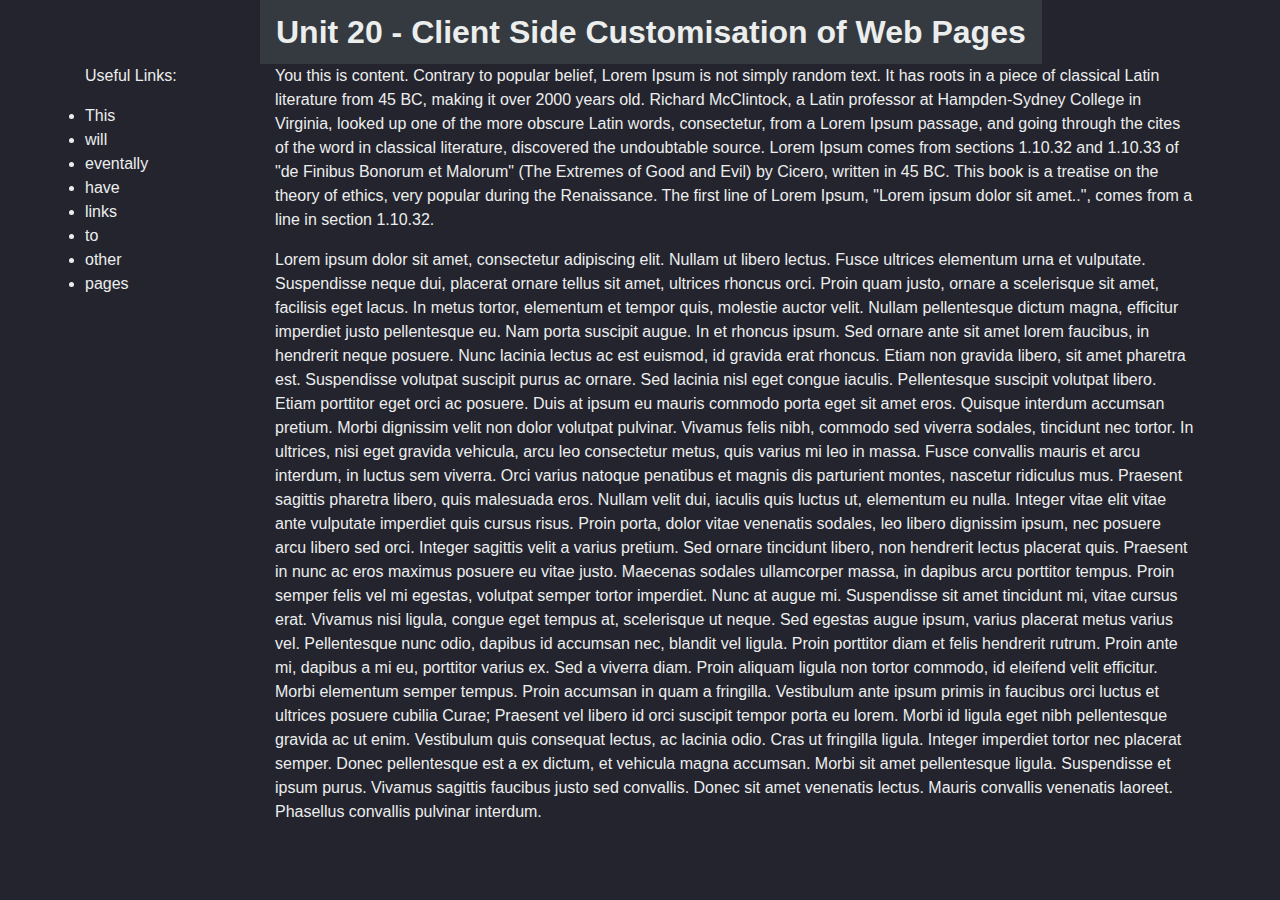
==== AssignmentSite/index.html @ 01c972a8 "Added assignment html file and css file" ====
<!DOCTYPE html>
<html lang="en">
    <head>
        <meta charset="UTF-8">
        <title>Unit 20</title>

        <link rel="stylesheet" href="https://stackpath.bootstrapcdn.com/bootstrap/4.4.1/css/bootstrap.min.css" integrity="sha384-Vkoo8x4CGsO3+Hhxv8T/Q5PaXtkKtu6ug5TOeNV6gBiFeWPGFN9MuhOf23Q9Ifjh" crossorigin="anonymous">
        <script src="https://stackpath.bootstrapcdn.com/bootstrap/4.4.1/js/bootstrap.min.js" integrity="sha384-wfSDF2E50Y2D1uUdj0O3uMBJnjuUD4Ih7YwaYd1iqfktj0Uod8GCExl3Og8ifwB6" crossorigin="anonymous"></script>

        <link rel="stylesheet" href="../css/AssignmentSite.css" />
    </head>
    
    <body>
        <div class="container">
            <div class="row">
                <div class="col-sm-12 col-md-2"><p></p></div>
                <nav class="navbar navbar-dark bg-dark">
                    <header>Unit 20 - Client Side Customisation of Web Pages</header class="navbar">
                </nav>
            </div>            
            <div class="row">
                <nav class="col-sm-12 col-md-2">
                    <p>Useful Links:</p>
                    <li>This</li>
                    <li>will</li>
                    <li>eventally</li>
                    <li>have</li>
                    <li>links</li>
                    <li>to</li>
                    <li>other</li>
                    <li>pages</li>
                </nav>
                <div class="col-sm-12 col-md-10">
                    <P>You this is content. Contrary to popular belief, Lorem Ipsum is not simply random text. It has roots in a piece of classical Latin literature from 45 BC, making it over 2000 years old. Richard McClintock, a Latin professor at Hampden-Sydney College in Virginia, looked up one of the more obscure Latin words, consectetur, from a Lorem Ipsum passage, and going through the cites of the word in classical literature, discovered the undoubtable source. Lorem Ipsum comes from sections 1.10.32 and 1.10.33 of "de Finibus Bonorum et Malorum" (The Extremes of Good and Evil) by Cicero, written in 45 BC. This book is a treatise on the theory of ethics, very popular during the Renaissance. The first line of Lorem Ipsum, "Lorem ipsum dolor sit amet..", comes from a line in section 1.10.32.</P>
                    <p>Lorem ipsum dolor sit amet, consectetur adipiscing elit. Nullam ut libero lectus. Fusce ultrices elementum urna et vulputate. Suspendisse neque dui, placerat ornare tellus sit amet, ultrices rhoncus orci. Proin quam justo, ornare a scelerisque sit amet, facilisis eget lacus. In metus tortor, elementum et tempor quis, molestie auctor velit. Nullam pellentesque dictum magna, efficitur imperdiet justo pellentesque eu. Nam porta suscipit augue. In et rhoncus ipsum. Sed ornare ante sit amet lorem faucibus, in hendrerit neque posuere. Nunc lacinia lectus ac est euismod, id gravida erat rhoncus. Etiam non gravida libero, sit amet pharetra est.

                        Suspendisse volutpat suscipit purus ac ornare. Sed lacinia nisl eget congue iaculis. Pellentesque suscipit volutpat libero. Etiam porttitor eget orci ac posuere. Duis at ipsum eu mauris commodo porta eget sit amet eros. Quisque interdum accumsan pretium. Morbi dignissim velit non dolor volutpat pulvinar. Vivamus felis nibh, commodo sed viverra sodales, tincidunt nec tortor. In ultrices, nisi eget gravida vehicula, arcu leo consectetur metus, quis varius mi leo in massa. Fusce convallis mauris et arcu interdum, in luctus sem viverra.
                        
                        Orci varius natoque penatibus et magnis dis parturient montes, nascetur ridiculus mus. Praesent sagittis pharetra libero, quis malesuada eros. Nullam velit dui, iaculis quis luctus ut, elementum eu nulla. Integer vitae elit vitae ante vulputate imperdiet quis cursus risus. Proin porta, dolor vitae venenatis sodales, leo libero dignissim ipsum, nec posuere arcu libero sed orci. Integer sagittis velit a varius pretium. Sed ornare tincidunt libero, non hendrerit lectus placerat quis. Praesent in nunc ac eros maximus posuere eu vitae justo. Maecenas sodales ullamcorper massa, in dapibus arcu porttitor tempus. Proin semper felis vel mi egestas, volutpat semper tortor imperdiet. Nunc at augue mi.
                        
                        Suspendisse sit amet tincidunt mi, vitae cursus erat. Vivamus nisi ligula, congue eget tempus at, scelerisque ut neque. Sed egestas augue ipsum, varius placerat metus varius vel. Pellentesque nunc odio, dapibus id accumsan nec, blandit vel ligula. Proin porttitor diam et felis hendrerit rutrum. Proin ante mi, dapibus a mi eu, porttitor varius ex. Sed a viverra diam. Proin aliquam ligula non tortor commodo, id eleifend velit efficitur. Morbi elementum semper tempus. Proin accumsan in quam a fringilla. Vestibulum ante ipsum primis in faucibus orci luctus et ultrices posuere cubilia Curae;
                        
                        Praesent vel libero id orci suscipit tempor porta eu lorem. Morbi id ligula eget nibh pellentesque gravida ac ut enim. Vestibulum quis consequat lectus, ac lacinia odio. Cras ut fringilla ligula. Integer imperdiet tortor nec placerat semper. Donec pellentesque est a ex dictum, et vehicula magna accumsan. Morbi sit amet pellentesque ligula. Suspendisse et ipsum purus. Vivamus sagittis faucibus justo sed convallis. Donec sit amet venenatis lectus. Mauris convallis venenatis laoreet. Phasellus convallis pulvinar interdum.</p>
                </div>
            </div>
        </div>
    </body>

    <script src="https://code.jquery.com/jquery-3.4.1.slim.min.js" integrity="sha384-J6qa4849blE2+poT4WnyKhv5vZF5SrPo0iEjwBvKU7imGFAV0wwj1yYfoRSJoZ+n" crossorigin="anonymous"></script>
<script src="https://cdn.jsdelivr.net/npm/popper.js@1.16.0/dist/umd/popper.min.js" integrity="sha384-Q6E9RHvbIyZFJoft+2mJbHaEWldlvI9IOYy5n3zV9zzTtmI3UksdQRVvoxMfooAo" crossorigin="anonymous"></script>
</html>
---- css/AssignmentSite.css ----
body {background-color: rgb(36, 36, 46);}
h1 {color: rgb(236, 238, 237);}
header {color: rgb(236,238,237); font-size: 200%; font-weight: bold;}
p {color: rgb(236, 238, 237);}
li {color: rgb(236, 238, 237);}
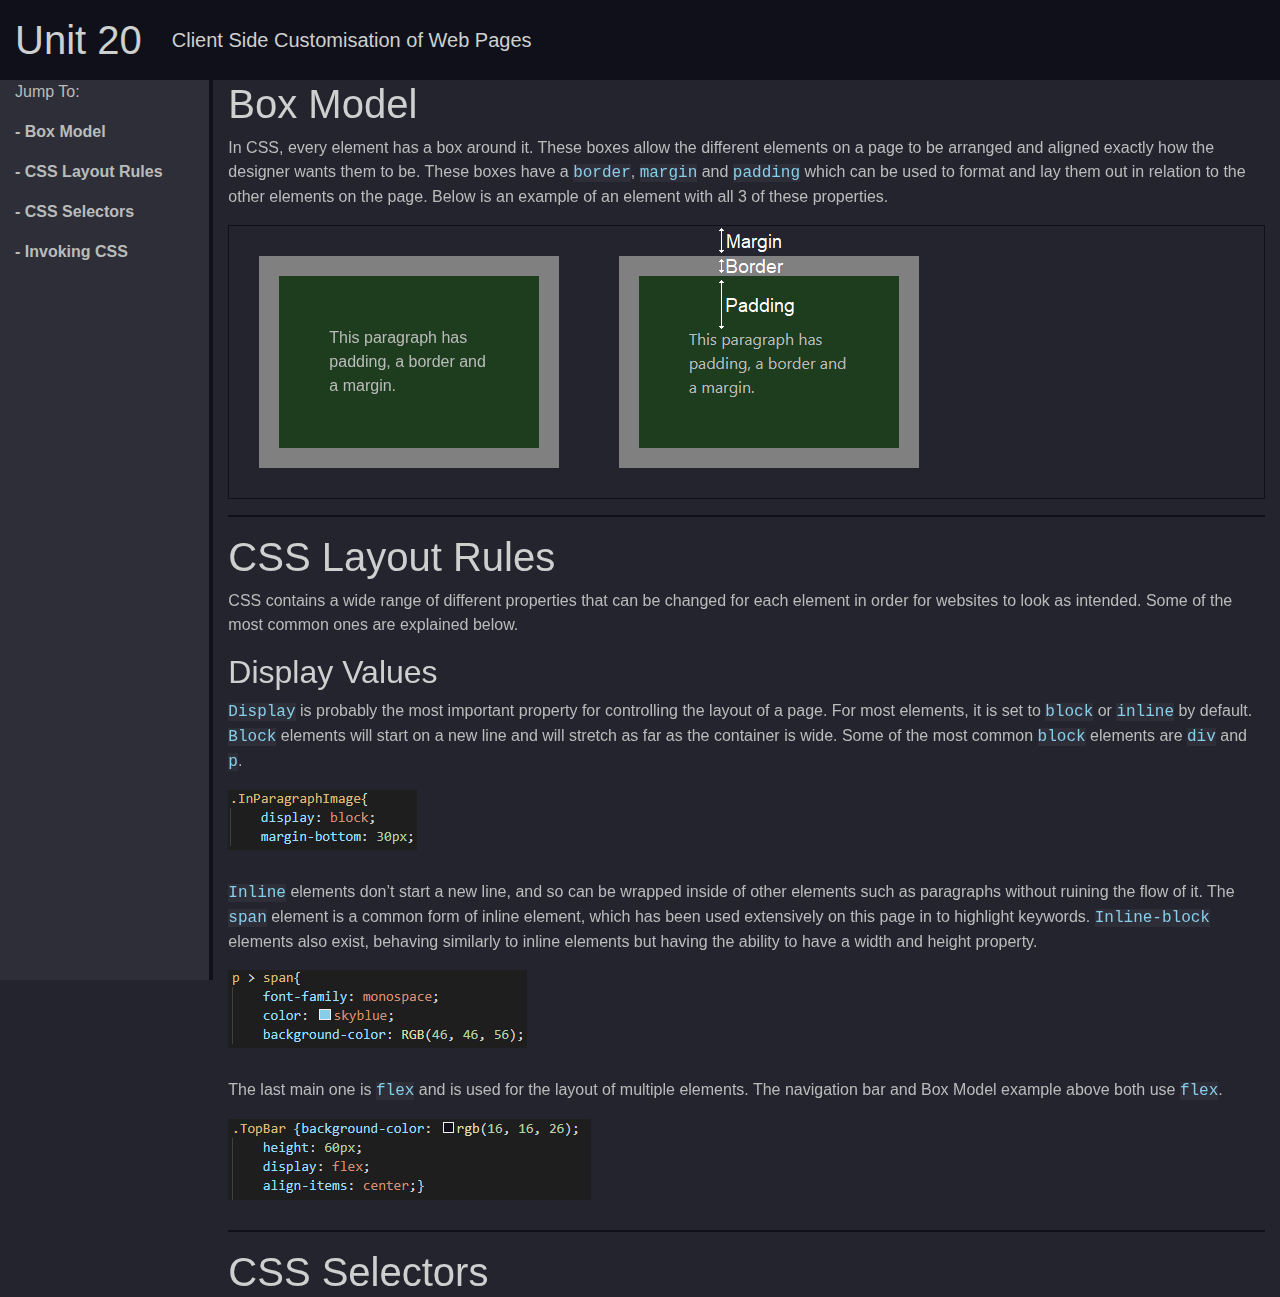
==== commit 9d8c17c9: "added img folder to assignment folder" ====
--- a/AssignmentSite/index.html
+++ b/AssignmentSite/index.html
@@ -2,46 +2,56 @@
 <html lang="en">
     <head>
         <meta charset="UTF-8">
-        <title>Unit 20</title>
+        <title>Unit 20 - Client Side Customisation of Web Pages</title>
 
         <link rel="stylesheet" href="https://stackpath.bootstrapcdn.com/bootstrap/4.4.1/css/bootstrap.min.css" integrity="sha384-Vkoo8x4CGsO3+Hhxv8T/Q5PaXtkKtu6ug5TOeNV6gBiFeWPGFN9MuhOf23Q9Ifjh" crossorigin="anonymous">
         <script src="https://stackpath.bootstrapcdn.com/bootstrap/4.4.1/js/bootstrap.min.js" integrity="sha384-wfSDF2E50Y2D1uUdj0O3uMBJnjuUD4Ih7YwaYd1iqfktj0Uod8GCExl3Og8ifwB6" crossorigin="anonymous"></script>
 
         <link rel="stylesheet" href="../css/AssignmentSite.css" />
+
     </head>
     
     <body>
-        <div class="container">
+        <div class="container-fluid">
             <div class="row">
-                <div class="col-sm-12 col-md-2"><p></p></div>
-                <nav class="navbar navbar-dark bg-dark">
-                    <header>Unit 20 - Client Side Customisation of Web Pages</header class="navbar">
+                <header class="col-12 TopBar">Unit 20<header>Client Side Customisation of Web Pages</header></header>     
+                <nav class="col-sm-12 col-md-2 SideBar">
+                    <p>Jump To:</p>
+                    <p>- Box Model</p>
+                    <p>- CSS Layout Rules</p>
+                    <p>- CSS Selectors</p>
+                    <p>- Invoking CSS</p>
                 </nav>
-            </div>            
+            </div>     
             <div class="row">
-                <nav class="col-sm-12 col-md-2">
-                    <p>Useful Links:</p>
-                    <li>This</li>
-                    <li>will</li>
-                    <li>eventally</li>
-                    <li>have</li>
-                    <li>links</li>
-                    <li>to</li>
-                    <li>other</li>
-                    <li>pages</li>
-                </nav>
-                <div class="col-sm-12 col-md-10">
-                    <P>You this is content. Contrary to popular belief, Lorem Ipsum is not simply random text. It has roots in a piece of classical Latin literature from 45 BC, making it over 2000 years old. Richard McClintock, a Latin professor at Hampden-Sydney College in Virginia, looked up one of the more obscure Latin words, consectetur, from a Lorem Ipsum passage, and going through the cites of the word in classical literature, discovered the undoubtable source. Lorem Ipsum comes from sections 1.10.32 and 1.10.33 of "de Finibus Bonorum et Malorum" (The Extremes of Good and Evil) by Cicero, written in 45 BC. This book is a treatise on the theory of ethics, very popular during the Renaissance. The first line of Lorem Ipsum, "Lorem ipsum dolor sit amet..", comes from a line in section 1.10.32.</P>
-                    <p>Lorem ipsum dolor sit amet, consectetur adipiscing elit. Nullam ut libero lectus. Fusce ultrices elementum urna et vulputate. Suspendisse neque dui, placerat ornare tellus sit amet, ultrices rhoncus orci. Proin quam justo, ornare a scelerisque sit amet, facilisis eget lacus. In metus tortor, elementum et tempor quis, molestie auctor velit. Nullam pellentesque dictum magna, efficitur imperdiet justo pellentesque eu. Nam porta suscipit augue. In et rhoncus ipsum. Sed ornare ante sit amet lorem faucibus, in hendrerit neque posuere. Nunc lacinia lectus ac est euismod, id gravida erat rhoncus. Etiam non gravida libero, sit amet pharetra est.
+                <div class="col-sm-12 col-md-2"></div> <!--Placeholder element so that the content doesn't overlap the links on the side.-->
+                <div class="col-sm-12 col-md-10"> <!--Page content goes in here, so that the links are always on the side.-->
+                    <div class="ContentOffset"></div> <!-- Blank div to move the content down so it isnt hidden under the header bar.-->
+                    
+                    <h1>Box Model</h1>
+                    <p>
+                        In CSS, every element has a box around it. These boxes allow the different elements on a page to be arranged and aligned exactly how the designer wants them to be. These boxes have a <span>border</span>, <span>margin</span> and <span>padding</span> which can be used to format and lay them out in relation to the other elements on the page. Below is an example of an element with all 3 of these properties.
+                    </p>
+                    <div class="ExampleContainer">
+                        <p class="PaddingBorderMarginExample">This paragraph has padding, a border and a margin.</p>
+                        <img src="img/BoxModel.PNG" width="365" height="272"/>
+                    </div>
 
-                        Suspendisse volutpat suscipit purus ac ornare. Sed lacinia nisl eget congue iaculis. Pellentesque suscipit volutpat libero. Etiam porttitor eget orci ac posuere. Duis at ipsum eu mauris commodo porta eget sit amet eros. Quisque interdum accumsan pretium. Morbi dignissim velit non dolor volutpat pulvinar. Vivamus felis nibh, commodo sed viverra sodales, tincidunt nec tortor. In ultrices, nisi eget gravida vehicula, arcu leo consectetur metus, quis varius mi leo in massa. Fusce convallis mauris et arcu interdum, in luctus sem viverra.
-                        
-                        Orci varius natoque penatibus et magnis dis parturient montes, nascetur ridiculus mus. Praesent sagittis pharetra libero, quis malesuada eros. Nullam velit dui, iaculis quis luctus ut, elementum eu nulla. Integer vitae elit vitae ante vulputate imperdiet quis cursus risus. Proin porta, dolor vitae venenatis sodales, leo libero dignissim ipsum, nec posuere arcu libero sed orci. Integer sagittis velit a varius pretium. Sed ornare tincidunt libero, non hendrerit lectus placerat quis. Praesent in nunc ac eros maximus posuere eu vitae justo. Maecenas sodales ullamcorper massa, in dapibus arcu porttitor tempus. Proin semper felis vel mi egestas, volutpat semper tortor imperdiet. Nunc at augue mi.
-                        
-                        Suspendisse sit amet tincidunt mi, vitae cursus erat. Vivamus nisi ligula, congue eget tempus at, scelerisque ut neque. Sed egestas augue ipsum, varius placerat metus varius vel. Pellentesque nunc odio, dapibus id accumsan nec, blandit vel ligula. Proin porttitor diam et felis hendrerit rutrum. Proin ante mi, dapibus a mi eu, porttitor varius ex. Sed a viverra diam. Proin aliquam ligula non tortor commodo, id eleifend velit efficitur. Morbi elementum semper tempus. Proin accumsan in quam a fringilla. Vestibulum ante ipsum primis in faucibus orci luctus et ultrices posuere cubilia Curae;
-                        
-                        Praesent vel libero id orci suscipit tempor porta eu lorem. Morbi id ligula eget nibh pellentesque gravida ac ut enim. Vestibulum quis consequat lectus, ac lacinia odio. Cras ut fringilla ligula. Integer imperdiet tortor nec placerat semper. Donec pellentesque est a ex dictum, et vehicula magna accumsan. Morbi sit amet pellentesque ligula. Suspendisse et ipsum purus. Vivamus sagittis faucibus justo sed convallis. Donec sit amet venenatis lectus. Mauris convallis venenatis laoreet. Phasellus convallis pulvinar interdum.</p>
-                </div>
+                    <hr>
+                    <h1>CSS Layout Rules</h1>
+                    <p>CSS contains a wide range of different properties that can be changed for each element in order for websites to look as intended. Some of the most common ones are explained below.</p>       
+                    
+                    <h2>Display Values</h2>
+                    <p><span>Display</span> is probably the most important property for controlling the layout of a page. For most elements, it is set to <span>block</span> or <span>inline</span> by default. <span>Block</span> elements will start on a new line and will stretch as far as the container is wide. Some of the most common <span>block</span> elements are <span>div</span> and <span>p</span>.</p>
+                    <img class="InParagraphImage" src="img/BlockExample.PNG" width="189" height="60"/>
+                    <p><span>Inline</span> elements don’t start a new line, and so can be wrapped inside of other elements such as paragraphs without ruining the flow of it. The <span>span</span> element is a common form of inline element, which has been used extensively on this page in to highlight keywords. <span>Inline-block</span> elements also exist, behaving similarly to inline elements but having the ability to have a width and height property.</p>
+                    <img class="InParagraphImage" src="img/SpanExample.PNG" width="299" height="78"/>
+                    <p>The last main one is <span>flex</span> and is used for the layout of multiple elements. The navigation bar and Box Model example above both use <span>flex</span>.</p>
+                    <img class="InParagraphImage" src="img/FlexExample.PNG" width="363" height="81"/>
+
+                    <hr>
+                    <h1>CSS Selectors</h1>
+
             </div>
         </div>
     </body>
--- a/css/AssignmentSite.css
+++ b/css/AssignmentSite.css
@@ -1,5 +1,67 @@
+/*Setting the theme for the page.*/
 body {background-color: rgb(36, 36, 46);}
-h1 {color: rgb(236, 238, 237);}
-header {color: rgb(236,238,237); font-size: 200%; font-weight: bold;}
-p {color: rgb(236, 238, 237);}
-li {color: rgb(236, 238, 237);}+header {color: rgb(206,208,207); font-size: 250%; font-weight: 500;}
+hr {border: 1px solid rgb(16, 16, 26);}
+h1 {color: rgb(206, 208, 207);}
+h2 {color: rgb(206, 208, 207);}
+p {color: rgb(186, 188, 187);}
+
+.TopBar {background-color: rgb(16, 16, 26); 
+    position: fixed;
+    Z-index:9999;
+    height: 80px; 
+    display: flex; 
+    align-items: center;}
+
+.SideBar {
+    top: 80px;
+    position: fixed;
+    height: 100%;
+    border-right: 4px solid rgb(16, 16, 26); 
+    background-color: rgb(46, 46, 56); 
+    display: flex; 
+    flex-direction: column;}
+
+.PaddingBorderMarginExample {
+    background-color: rgb(30, 60, 30);
+    width: 300px; 
+    border: 20px solid grey; 
+    padding: 50px; 
+    margin: 30px;
+}
+
+.ExampleContainer{
+    display: flex;
+    flex-direction: row;
+    border: solid 1px rgb(16, 16, 26);
+}
+
+/*To help split up the image from the unrelated text below*/
+.InParagraphImage{
+    display: block;
+    margin-bottom: 30px;
+}
+
+.ContentOffset{
+    height: 80px;
+}
+
+/*
+I only plan to use spans in paragraphs to highlight code keywords,
+so this selector should be fine. On more complicated pages, classes
+may be the ideal solution.
+*/
+p > span{ 
+    font-family: monospace;
+    color: skyblue;
+    background-color: RGB(46, 46, 56);
+}
+
+header > header{
+    font-size: 50%;
+    margin:30px;
+}
+
+.SideBar > p:not(:first-of-type){
+    font-weight: 600;
+}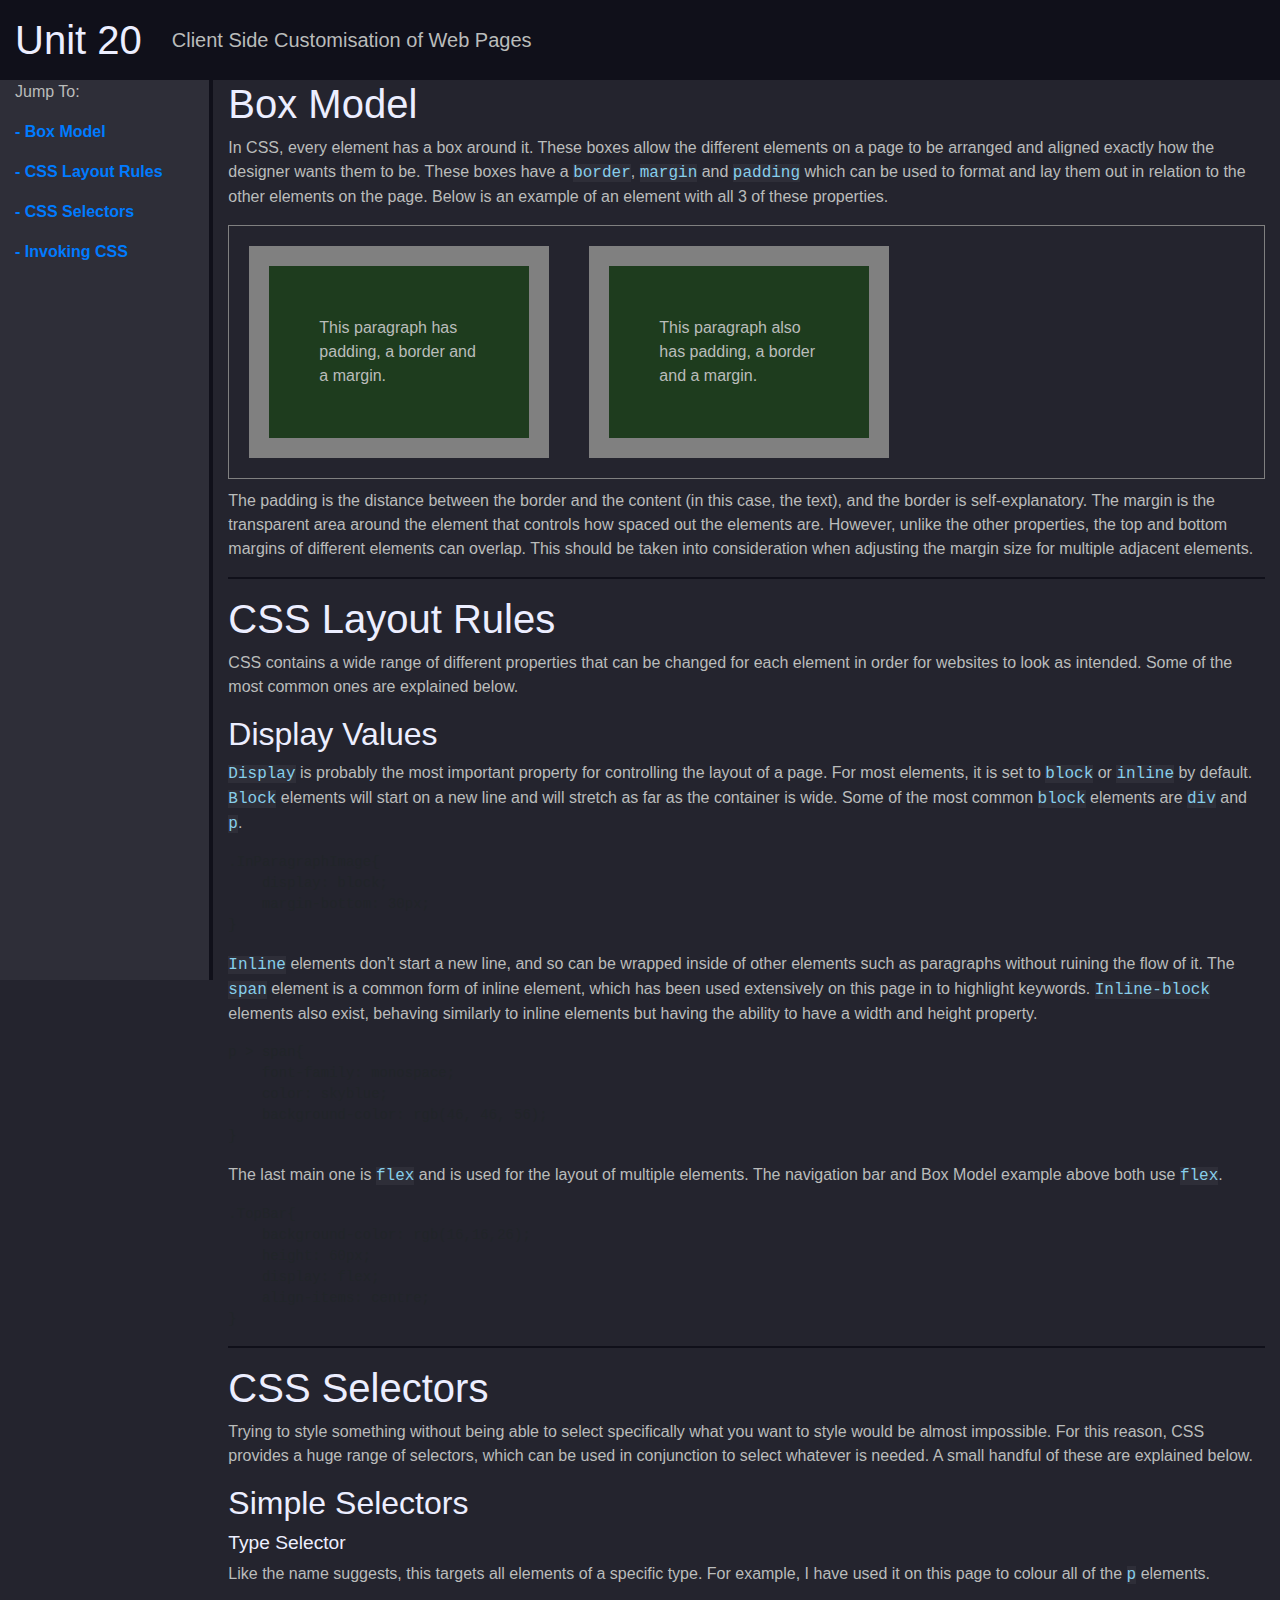
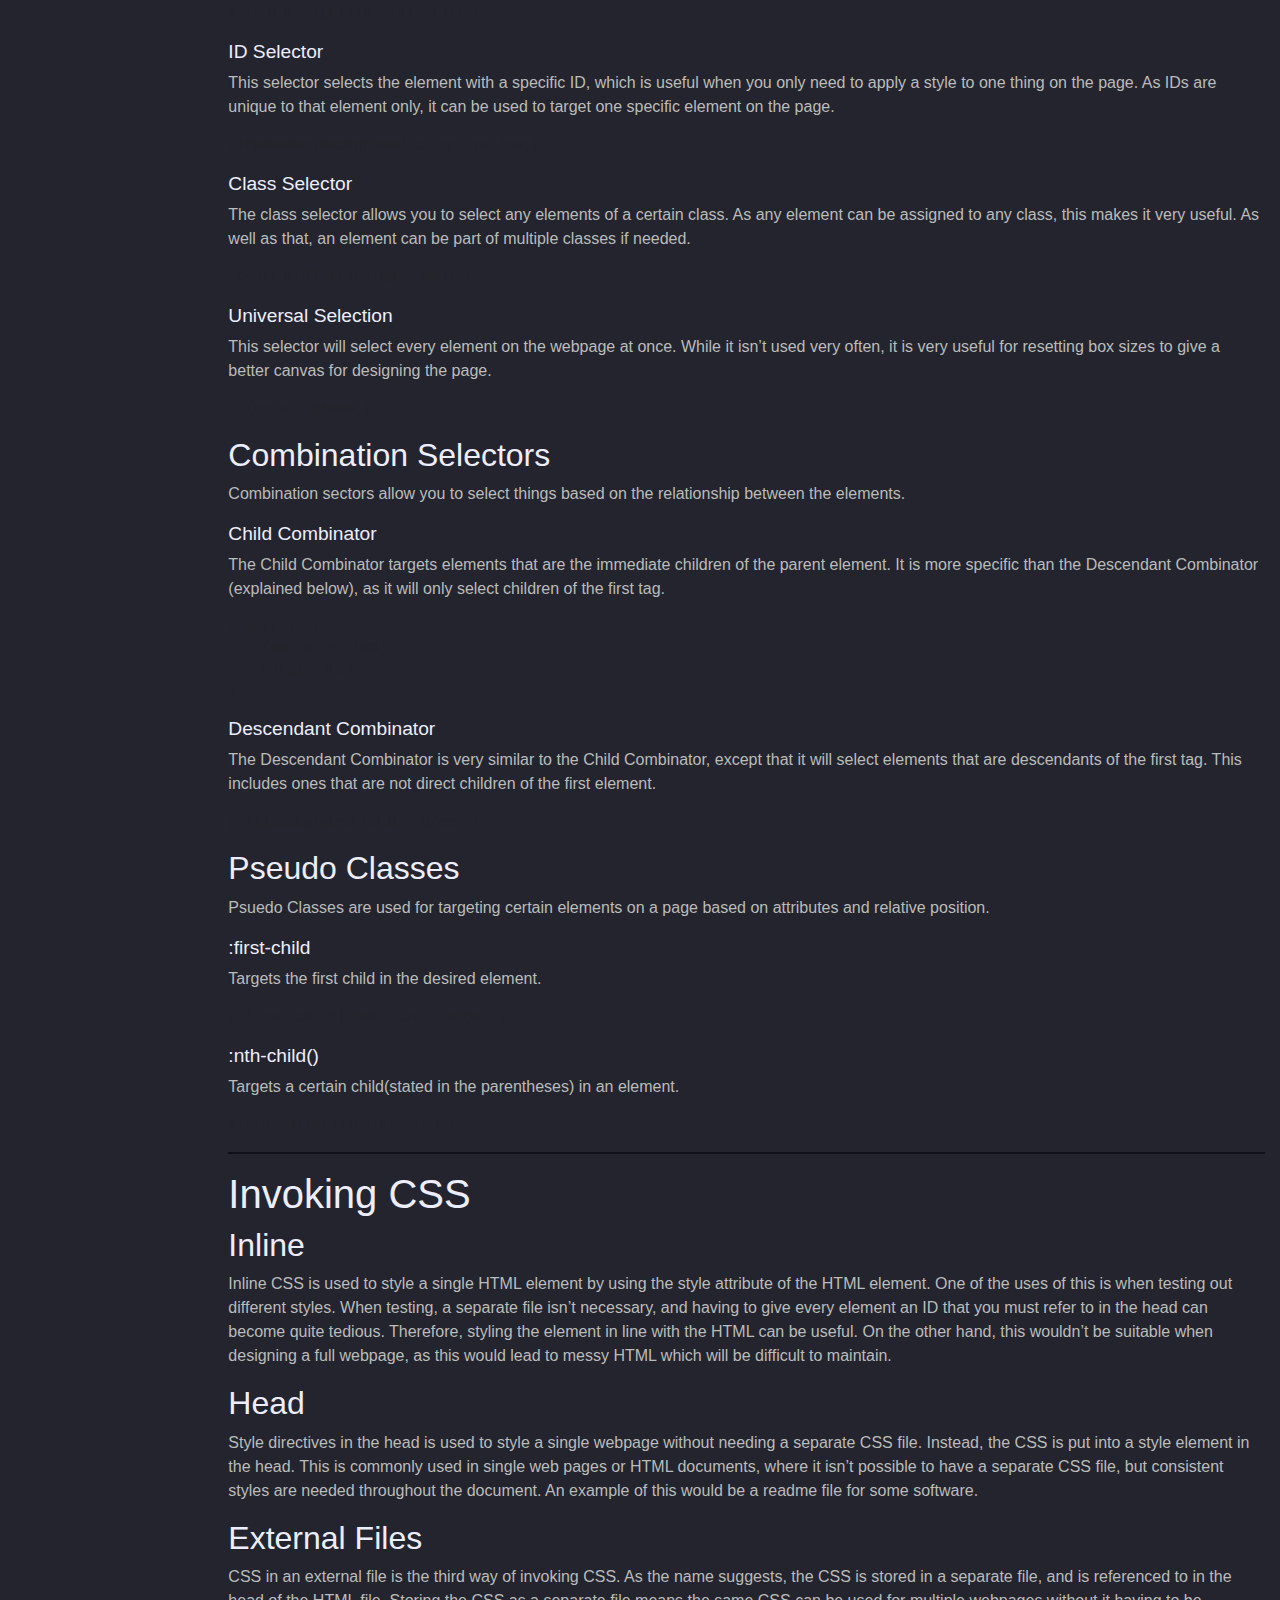
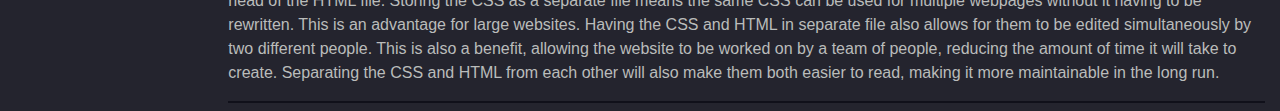
==== commit 1e4b3053: "Added some javascri[t]" ====
--- a/AssignmentSite/index.html
+++ b/AssignmentSite/index.html
@@ -8,19 +8,19 @@
         <script src="https://stackpath.bootstrapcdn.com/bootstrap/4.4.1/js/bootstrap.min.js" integrity="sha384-wfSDF2E50Y2D1uUdj0O3uMBJnjuUD4Ih7YwaYd1iqfktj0Uod8GCExl3Og8ifwB6" crossorigin="anonymous"></script>
 
         <link rel="stylesheet" href="../css/AssignmentSite.css" />
-
+        <link href="../../rainbow-master/themes/css/monokai.css" rel="stylesheet" type="text/css">
     </head>
     
     <body>
         <div class="container-fluid">
             <div class="row">
-                <header class="col-12 TopBar">Unit 20<header>Client Side Customisation of Web Pages</header></header>     
+                <header class="col-12 TopBar">Unit 20<p>Client Side Customisation of Web Pages</p></header>     
                 <nav class="col-sm-12 col-md-2 SideBar">
                     <p>Jump To:</p>
-                    <p>- Box Model</p>
-                    <p>- CSS Layout Rules</p>
-                    <p>- CSS Selectors</p>
-                    <p>- Invoking CSS</p>
+                    <p><a href="#BoxModel">- Box Model</a></p>
+                    <p><a href="#CSSLayout">- CSS Layout Rules</a></p>
+                    <p><a href="#CSSSelectors">- CSS Selectors</a></p>
+                    <p><a href="#Invoking">- Invoking CSS</a></p>
                 </nav>
             </div>     
             <div class="row">
@@ -28,34 +28,90 @@
                 <div class="col-sm-12 col-md-10"> <!--Page content goes in here, so that the links are always on the side.-->
                     <div class="ContentOffset"></div> <!-- Blank div to move the content down so it isnt hidden under the header bar.-->
                     
-                    <h1>Box Model</h1>
+                    <h1><a class="OnPageLink" id="BoxModel"></a>Box Model</h1>
                     <p>
                         In CSS, every element has a box around it. These boxes allow the different elements on a page to be arranged and aligned exactly how the designer wants them to be. These boxes have a <span>border</span>, <span>margin</span> and <span>padding</span> which can be used to format and lay them out in relation to the other elements on the page. Below is an example of an element with all 3 of these properties.
                     </p>
                     <div class="ExampleContainer">
                         <p class="PaddingBorderMarginExample">This paragraph has padding, a border and a margin.</p>
-                        <img src="img/BoxModel.PNG" width="365" height="272"/>
+                        <p class="PaddingBorderMarginExample">This paragraph also has padding, a border and a margin.</p>
+                        <!--<img src="img/BoxModel.PNG" width="365" height="272"/>-->
                     </div>
+                    <p>The padding is the distance between the border and the content (in this case, the text), and the border is self-explanatory. The margin is the transparent area around the element that controls how spaced out the elements are. However, unlike the other properties, the top and bottom margins of different elements can overlap. This should be taken into consideration when adjusting the margin size for multiple adjacent elements.</p>
 
                     <hr>
-                    <h1>CSS Layout Rules</h1>
+                    <h1><a class="OnPageLink" id="CSSLayout"></a>CSS Layout Rules</h1>
                     <p>CSS contains a wide range of different properties that can be changed for each element in order for websites to look as intended. Some of the most common ones are explained below.</p>       
                     
                     <h2>Display Values</h2>
                     <p><span>Display</span> is probably the most important property for controlling the layout of a page. For most elements, it is set to <span>block</span> or <span>inline</span> by default. <span>Block</span> elements will start on a new line and will stretch as far as the container is wide. Some of the most common <span>block</span> elements are <span>div</span> and <span>p</span>.</p>
-                    <img class="InParagraphImage" src="img/BlockExample.PNG" width="189" height="60"/>
+                    <pre><code data-language="css">.InParagraphImage{
+    display: block;
+    margin-bottom: 30px;
+}</code></pre>
                     <p><span>Inline</span> elements don’t start a new line, and so can be wrapped inside of other elements such as paragraphs without ruining the flow of it. The <span>span</span> element is a common form of inline element, which has been used extensively on this page in to highlight keywords. <span>Inline-block</span> elements also exist, behaving similarly to inline elements but having the ability to have a width and height property.</p>
-                    <img class="InParagraphImage" src="img/SpanExample.PNG" width="299" height="78"/>
+                    <pre><code data-language="css">p > span{
+    font-family: monospace;
+    color: skyblue;
+    background-color: rgb(46, 46, 56);
+}</code></pre>
                     <p>The last main one is <span>flex</span> and is used for the layout of multiple elements. The navigation bar and Box Model example above both use <span>flex</span>.</p>
-                    <img class="InParagraphImage" src="img/FlexExample.PNG" width="363" height="81"/>
-
+                    <pre><code data-language="css">.TopBar{
+    background-color: rgb(16,16,26);
+    height: 60px;
+    display: flex;
+    align-items: centre;
+}</code></pre>
                     <hr>
-                    <h1>CSS Selectors</h1>
-
+                    <h1><a class="OnPageLink" id="CSSSelectors"></a>CSS Selectors</h1>
+                    <p>Trying to style something without being able to select specifically what you want to style would be almost impossible. For this reason, CSS provides a huge range of selectors, which can be used in conjunction to select whatever is needed. A small handful of these are explained below.</p>
+                    <h2>Simple Selectors</h2>
+                    <h3>Type Selector</h3>
+                    <p>Like the name suggests, this targets all elements of a specific type. For example, I have used it on this page to colour all of the <span>p</span> elements.</p>
+                    <pre><code data-language="css">p {color: rgb(186, 188, 187);}</code></pre>
+                    <h3>ID Selector</h3>
+                    <p>This selector selects the element with a specific ID, which is useful when you only need to apply a style to one thing on the page. As IDs are unique to that element only, it can be used to target one specific element on the page.</p>
+                    <pre><code data-language="css">#TopHeader{background-color: yellow;}</code></pre>
+                    <h3>Class Selector</h3>
+                    <p>The class selector allows you to select any elements of a certain class. As any element can be assigned to any class, this makes it very useful. As well as that, an element can be part of multiple classes if needed.</p>
+                    <pre><code data-language="css">.ContentOffset{height: 80px;}</code></pre>
+                    <h3>Universal Selection</h3>
+                    <p>This selector will select every element on the webpage at once. While it isn’t used very often, it is very useful for resetting box sizes to give a better canvas for designing the page.</p>
+                    <pre><code data-language="css">* {color: green;}</code></pre>
+                    <h2>Combination Selectors</h2>
+                    <p>Combination sectors allow you to select things based on the relationship between the elements.</p>
+                    <h3>Child Combinator</h3>
+                    <p>The Child Combinator targets elements that are the immediate children of the parent element. It is more specific than the Descendant Combinator (explained below), as it will only select children of the first tag.</p>
+                    <pre><code data-language="css">header > p{
+    font-size: 50%;
+    margin:30px;
+}</code></pre>
+                    <h3>Descendant Combinator</h3>
+                    <p>The Descendant Combinator is very similar to the Child Combinator, except that it will select elements that are descendants of the first tag. This includes ones that are not direct children of the first element.</p>
+                    <pre><code data-language="css">p li{background-color: green;}</code></pre>
+                    <h2>Pseudo Classes</h2>
+                    <p>Psuedo Classes are used for targeting certain elements on a page based on attributes and relative position.</p>
+                    <h3>:first-child</h3>
+                    <p>Targets the first child in the desired element.</p>
+                    <pre><code data-language="css">p:first-child{font-size: larger;}</code></pre>
+                    <h3>:nth-child()</h3>
+                    <p>Targets a certain child(stated in the parentheses) in an element.</p>
+                    <pre><code data-language="css">p:nth-child(3){color: red;}</code></pre>
+                    <hr>
+                    <h1><a class="OnPageLink" id="Invoking"></a>Invoking CSS</h1>
+                    <h2>Inline</h2>
+                    <p>Inline CSS is used to style a single HTML element by using the style attribute of the HTML element. One of the uses of this is when testing out different styles. When testing, a separate file isn’t necessary, and having to give every element an ID that you must refer to in the head can become quite tedious. Therefore, styling the element in line with the HTML can be useful. On the other hand, this wouldn’t be suitable when designing a full webpage, as this would lead to messy HTML which will be difficult to maintain.</p>
+                    <h2>Head</h2>
+                    <p>Style directives in the head is used to style a single webpage without needing a separate CSS file. Instead, the CSS is put into a style element in the head. This is commonly used in single web pages or HTML documents, where it isn’t possible to have a separate CSS file, but consistent styles are needed throughout the document. An example of this would be a readme file for some software.</p>                    
+                    <h2>External Files</h2>
+                    <p>CSS in an external file is the third way of invoking CSS. As the name suggests, the CSS is stored in a separate file, and is referenced to in the head of the HTML file. Storing the CSS as a separate file means the same CSS can be used for multiple webpages without it having to be rewritten. This is an advantage for large websites. Having the CSS and HTML in separate file also allows for them to be edited simultaneously by two different people. This is also a benefit, allowing the website to be worked on by a team of people, reducing the amount of time it will take to create. Separating the CSS and HTML from each other will also make them both easier to read, making it more maintainable in the long run.</p>
+                    <hr>
+                </div>
             </div>
         </div>
+        <script src="https://code.jquery.com/jquery-3.4.1.slim.min.js" integrity="sha384-J6qa4849blE2+poT4WnyKhv5vZF5SrPo0iEjwBvKU7imGFAV0wwj1yYfoRSJoZ+n" crossorigin="anonymous"></script>
+        <script src="https://cdn.jsdelivr.net/npm/popper.js@1.16.0/dist/umd/popper.min.js" integrity="sha384-Q6E9RHvbIyZFJoft+2mJbHaEWldlvI9IOYy5n3zV9zzTtmI3UksdQRVvoxMfooAo" crossorigin="anonymous"></script>
+        <script src="https://stackpath.bootstrapcdn.com/bootstrap/4.4.1/js/bootstrap.min.js" integrity="sha384-wfSDF2E50Y2D1uUdj0O3uMBJnjuUD4Ih7YwaYd1iqfktj0Uod8GCExl3Og8ifwB6" crossorigin="anonymous"></script>
+        <script src="JS/rainbow-custom.min.js"></script>
     </body>
-
-    <script src="https://code.jquery.com/jquery-3.4.1.slim.min.js" integrity="sha384-J6qa4849blE2+poT4WnyKhv5vZF5SrPo0iEjwBvKU7imGFAV0wwj1yYfoRSJoZ+n" crossorigin="anonymous"></script>
-<script src="https://cdn.jsdelivr.net/npm/popper.js@1.16.0/dist/umd/popper.min.js" integrity="sha384-Q6E9RHvbIyZFJoft+2mJbHaEWldlvI9IOYy5n3zV9zzTtmI3UksdQRVvoxMfooAo" crossorigin="anonymous"></script>
 </html>--- a/css/AssignmentSite.css
+++ b/css/AssignmentSite.css
@@ -1,9 +1,9 @@
 /*Setting the theme for the page.*/
 body {background-color: rgb(36, 36, 46);}
-header {color: rgb(206,208,207); font-size: 250%; font-weight: 500;}
+header {color: rgb(236,238,255); font-size: 250%; font-weight: 500;}
 hr {border: 1px solid rgb(16, 16, 26);}
-h1 {color: rgb(206, 208, 207);}
-h2 {color: rgb(206, 208, 207);}
+h1, h2, h3, h4, h5, h6 {color: rgb(236, 238, 255);}
+h3 {font-size: larger;}
 p {color: rgb(186, 188, 187);}
 
 .TopBar {background-color: rgb(16, 16, 26); 
@@ -11,29 +11,33 @@
     Z-index:9999;
     height: 80px; 
     display: flex; 
-    align-items: center;}
+    align-items: center;
+}
 
 .SideBar {
+    z-index: 9998;
     top: 80px;
     position: fixed;
     height: 100%;
     border-right: 4px solid rgb(16, 16, 26); 
     background-color: rgb(46, 46, 56); 
     display: flex; 
-    flex-direction: column;}
+    flex-direction: column;
+}
 
 .PaddingBorderMarginExample {
     background-color: rgb(30, 60, 30);
     width: 300px; 
     border: 20px solid grey; 
     padding: 50px; 
-    margin: 30px;
+    margin: 20px;
 }
 
 .ExampleContainer{
     display: flex;
     flex-direction: row;
-    border: solid 1px rgb(16, 16, 26);
+    border: solid 1px grey;
+    margin-bottom: 10px;
 }
 
 /*To help split up the image from the unrelated text below*/
@@ -57,11 +61,19 @@
     background-color: RGB(46, 46, 56);
 }
 
-header > header{
+header > p{
     font-size: 50%;
     margin:30px;
 }
 
 .SideBar > p:not(:first-of-type){
     font-weight: 600;
+}
+
+/*
+Offets the anchors by the height of the title bar so that it wont be covered up. 
+*/
+.OnPageLink {
+    top: -80px;
+    position: relative;
 }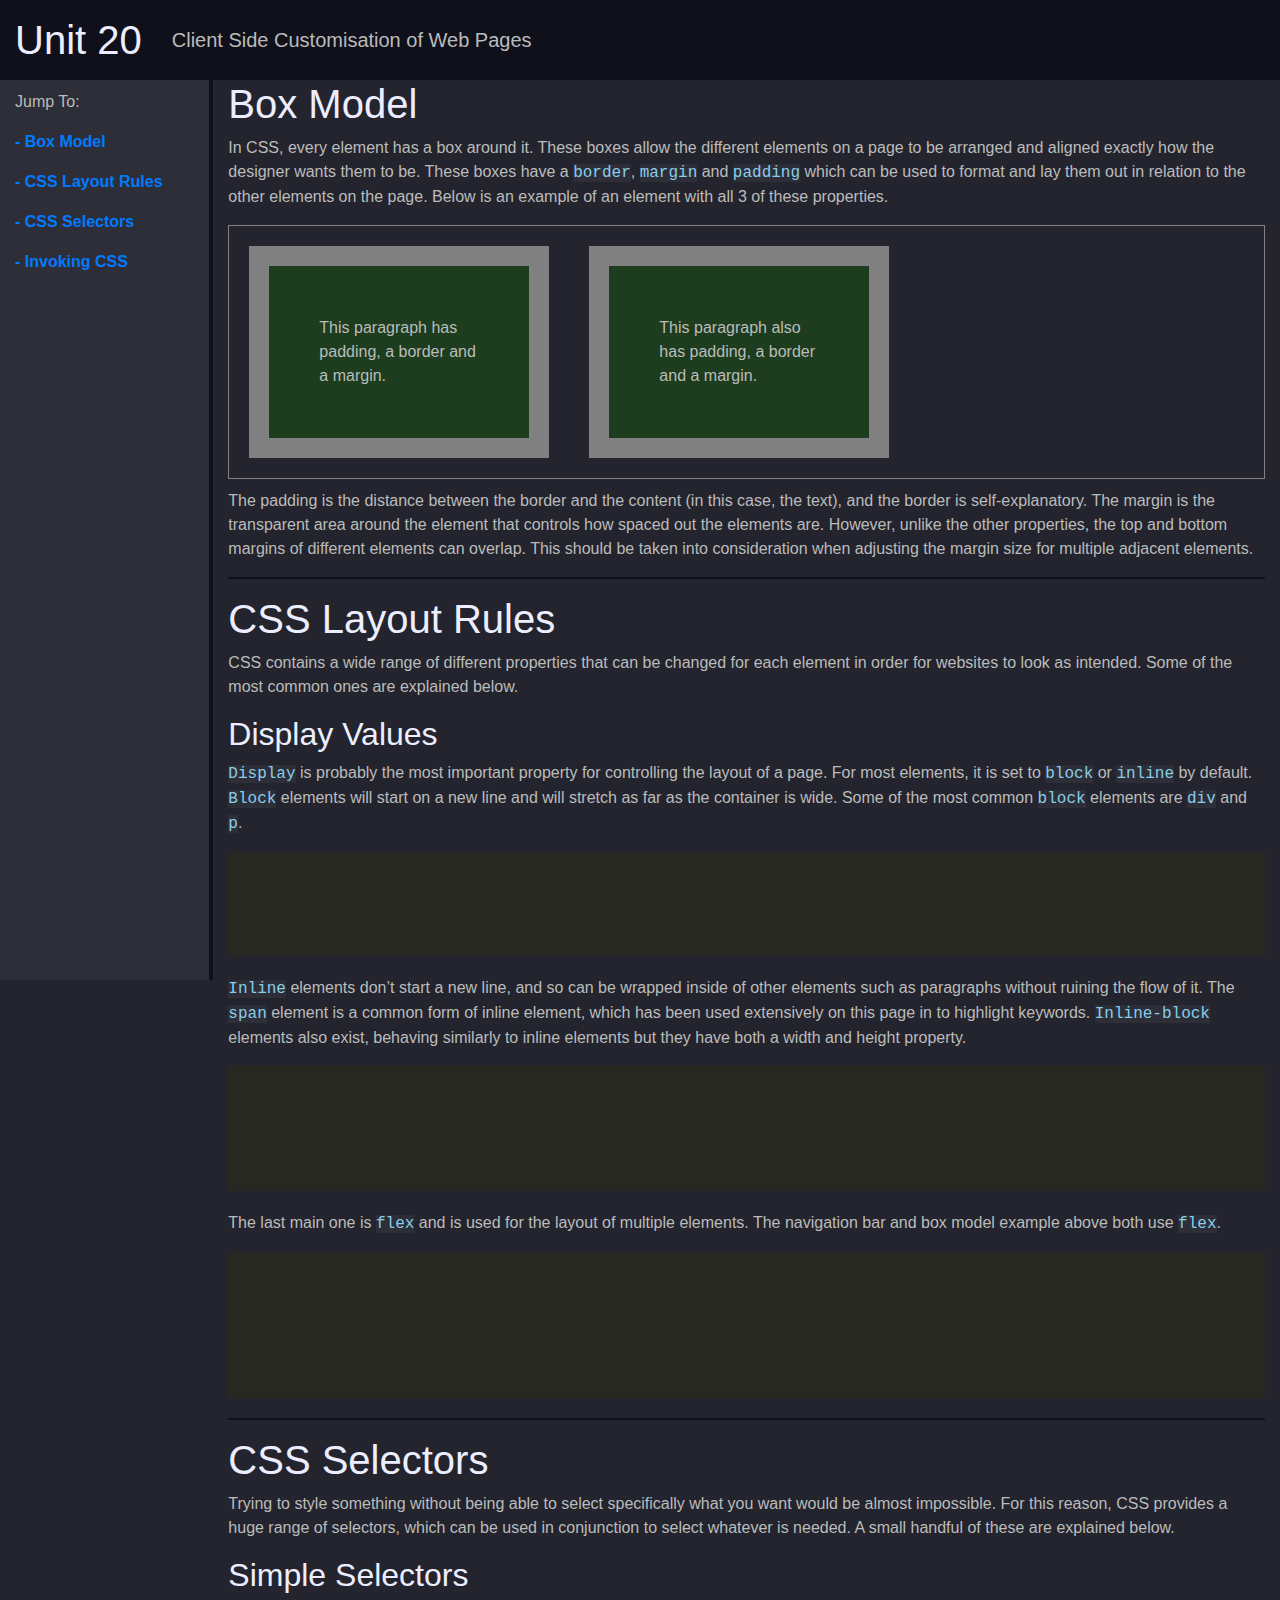
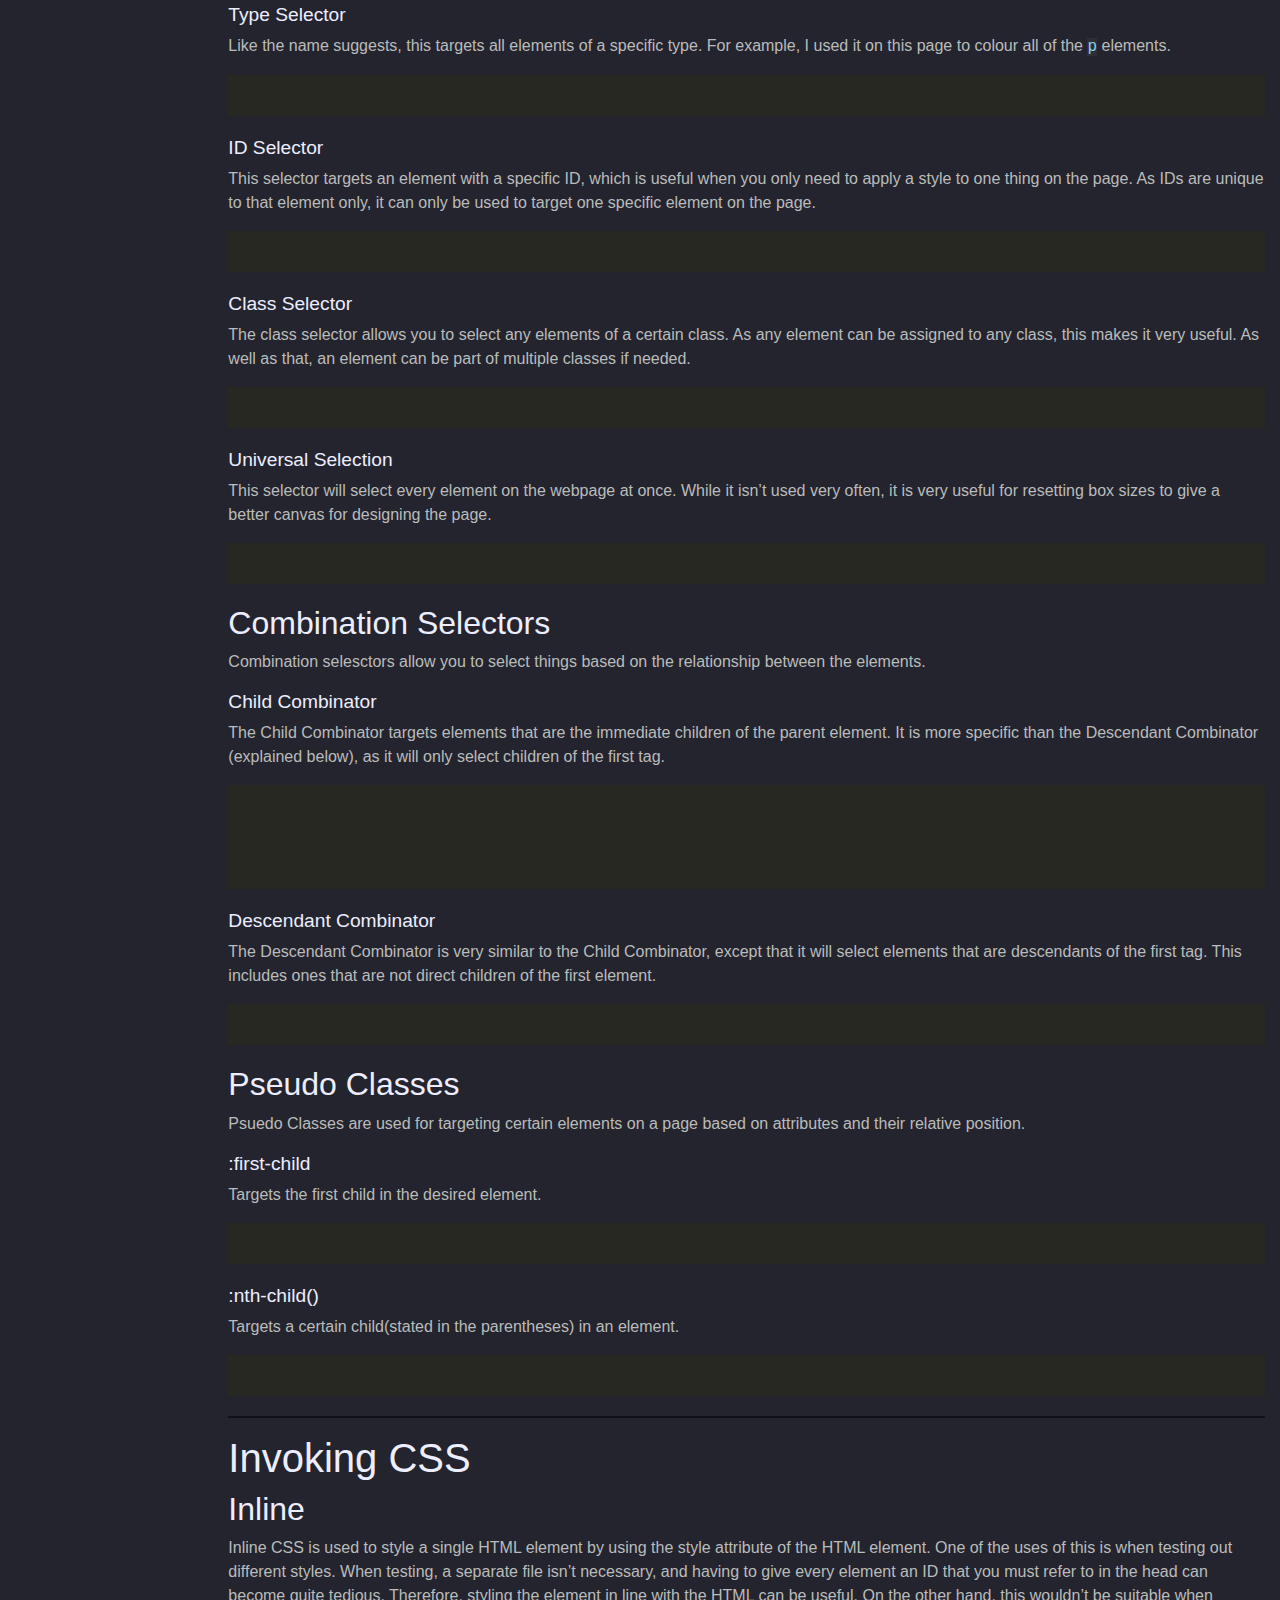
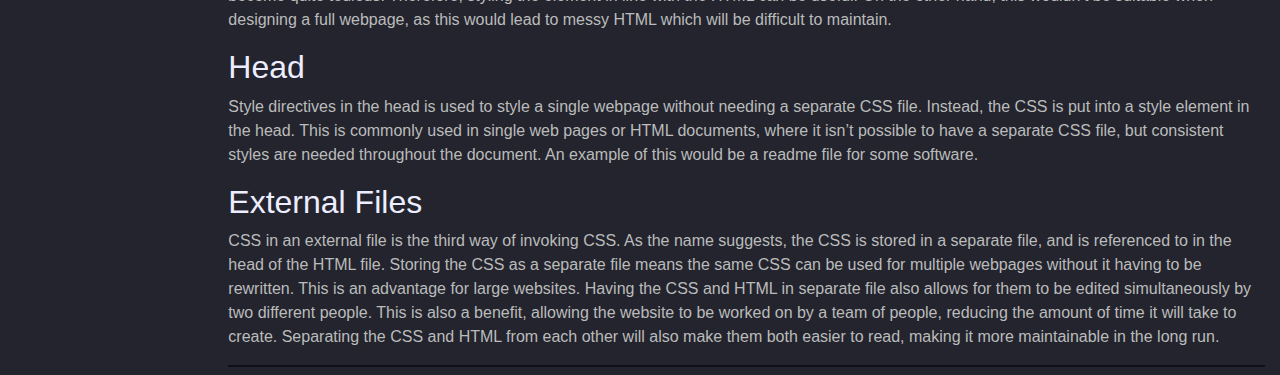
==== commit 3525c088: "Completed site for assignment 1" ====
--- a/AssignmentSite/index.html
+++ b/AssignmentSite/index.html
@@ -7,15 +7,15 @@
         <link rel="stylesheet" href="https://stackpath.bootstrapcdn.com/bootstrap/4.4.1/css/bootstrap.min.css" integrity="sha384-Vkoo8x4CGsO3+Hhxv8T/Q5PaXtkKtu6ug5TOeNV6gBiFeWPGFN9MuhOf23Q9Ifjh" crossorigin="anonymous">
         <script src="https://stackpath.bootstrapcdn.com/bootstrap/4.4.1/js/bootstrap.min.js" integrity="sha384-wfSDF2E50Y2D1uUdj0O3uMBJnjuUD4Ih7YwaYd1iqfktj0Uod8GCExl3Og8ifwB6" crossorigin="anonymous"></script>
 
-        <link rel="stylesheet" href="../css/AssignmentSite.css" />
-        <link href="../../rainbow-master/themes/css/monokai.css" rel="stylesheet" type="text/css">
+        <link rel="stylesheet" href="css/AssignmentSite.css" />
+        <link href="css/monokai.css" rel="stylesheet" type="text/css">
     </head>
     
     <body>
-        <div class="container-fluid">
+        <div class="container-fluid"> <!--container-fluid allows the page to scale as wide as the window, which looks nicer.-->
             <div class="row">
                 <header class="col-12 TopBar">Unit 20<p>Client Side Customisation of Web Pages</p></header>     
-                <nav class="col-sm-12 col-md-2 SideBar">
+                <nav class="col-sm-12 col-md-2 SideBar"> <!--Side bar, including links to the 4 main topics on the page.-->
                     <p>Jump To:</p>
                     <p><a href="#BoxModel">- Box Model</a></p>
                     <p><a href="#CSSLayout">- CSS Layout Rules</a></p>
@@ -35,7 +35,6 @@
                     <div class="ExampleContainer">
                         <p class="PaddingBorderMarginExample">This paragraph has padding, a border and a margin.</p>
                         <p class="PaddingBorderMarginExample">This paragraph also has padding, a border and a margin.</p>
-                        <!--<img src="img/BoxModel.PNG" width="365" height="272"/>-->
                     </div>
                     <p>The padding is the distance between the border and the content (in this case, the text), and the border is self-explanatory. The margin is the transparent area around the element that controls how spaced out the elements are. However, unlike the other properties, the top and bottom margins of different elements can overlap. This should be taken into consideration when adjusting the margin size for multiple adjacent elements.</p>
 
@@ -48,14 +47,14 @@
                     <pre><code data-language="css">.InParagraphImage{
     display: block;
     margin-bottom: 30px;
-}</code></pre>
-                    <p><span>Inline</span> elements don’t start a new line, and so can be wrapped inside of other elements such as paragraphs without ruining the flow of it. The <span>span</span> element is a common form of inline element, which has been used extensively on this page in to highlight keywords. <span>Inline-block</span> elements also exist, behaving similarly to inline elements but having the ability to have a width and height property.</p>
+}</code></pre> <!--Since pre is used, the current indentation of the HTML is ingnored, and has to be written like this. Otherwise, it will look ugly when rendered.-->
+                    <p><span>Inline</span> elements don’t start a new line, and so can be wrapped inside of other elements such as paragraphs without ruining the flow of it. The <span>span</span> element is a common form of inline element, which has been used extensively on this page in to highlight keywords. <span>Inline-block</span> elements also exist, behaving similarly to inline elements but they have both a width and height property.</p>
                     <pre><code data-language="css">p > span{
     font-family: monospace;
     color: skyblue;
     background-color: rgb(46, 46, 56);
 }</code></pre>
-                    <p>The last main one is <span>flex</span> and is used for the layout of multiple elements. The navigation bar and Box Model example above both use <span>flex</span>.</p>
+                    <p>The last main one is <span>flex</span> and is used for the layout of multiple elements. The navigation bar and box model example above both use <span>flex</span>.</p>
                     <pre><code data-language="css">.TopBar{
     background-color: rgb(16,16,26);
     height: 60px;
@@ -64,13 +63,13 @@
 }</code></pre>
                     <hr>
                     <h1><a class="OnPageLink" id="CSSSelectors"></a>CSS Selectors</h1>
-                    <p>Trying to style something without being able to select specifically what you want to style would be almost impossible. For this reason, CSS provides a huge range of selectors, which can be used in conjunction to select whatever is needed. A small handful of these are explained below.</p>
+                    <p>Trying to style something without being able to select specifically what you want would be almost impossible. For this reason, CSS provides a huge range of selectors, which can be used in conjunction to select whatever is needed. A small handful of these are explained below.</p>
                     <h2>Simple Selectors</h2>
                     <h3>Type Selector</h3>
-                    <p>Like the name suggests, this targets all elements of a specific type. For example, I have used it on this page to colour all of the <span>p</span> elements.</p>
+                    <p>Like the name suggests, this targets all elements of a specific type. For example, I used it on this page to colour all of the <span>p</span> elements.</p>
                     <pre><code data-language="css">p {color: rgb(186, 188, 187);}</code></pre>
                     <h3>ID Selector</h3>
-                    <p>This selector selects the element with a specific ID, which is useful when you only need to apply a style to one thing on the page. As IDs are unique to that element only, it can be used to target one specific element on the page.</p>
+                    <p>This selector targets an element with a specific ID, which is useful when you only need to apply a style to one thing on the page. As IDs are unique to that element only, it can only be used to target one specific element on the page.</p>
                     <pre><code data-language="css">#TopHeader{background-color: yellow;}</code></pre>
                     <h3>Class Selector</h3>
                     <p>The class selector allows you to select any elements of a certain class. As any element can be assigned to any class, this makes it very useful. As well as that, an element can be part of multiple classes if needed.</p>
@@ -79,7 +78,7 @@
                     <p>This selector will select every element on the webpage at once. While it isn’t used very often, it is very useful for resetting box sizes to give a better canvas for designing the page.</p>
                     <pre><code data-language="css">* {color: green;}</code></pre>
                     <h2>Combination Selectors</h2>
-                    <p>Combination sectors allow you to select things based on the relationship between the elements.</p>
+                    <p>Combination selesctors allow you to select things based on the relationship between the elements.</p>
                     <h3>Child Combinator</h3>
                     <p>The Child Combinator targets elements that are the immediate children of the parent element. It is more specific than the Descendant Combinator (explained below), as it will only select children of the first tag.</p>
                     <pre><code data-language="css">header > p{
@@ -90,7 +89,7 @@
                     <p>The Descendant Combinator is very similar to the Child Combinator, except that it will select elements that are descendants of the first tag. This includes ones that are not direct children of the first element.</p>
                     <pre><code data-language="css">p li{background-color: green;}</code></pre>
                     <h2>Pseudo Classes</h2>
-                    <p>Psuedo Classes are used for targeting certain elements on a page based on attributes and relative position.</p>
+                    <p>Psuedo Classes are used for targeting certain elements on a page based on attributes and their relative position.</p>
                     <h3>:first-child</h3>
                     <p>Targets the first child in the desired element.</p>
                     <pre><code data-language="css">p:first-child{font-size: larger;}</code></pre>
--- a/AssignmentSite/css/AssignmentSite.css
+++ b/AssignmentSite/css/AssignmentSite.css
@@ -0,0 +1,91 @@
+/*Setting the theme for the page.*/
+body {background-color: rgb(36, 36, 46);}
+header {color: rgb(236,238,255); font-size: 250%; font-weight: 500;}
+hr {border: 1px solid rgb(16, 16, 26);}
+h1, h2, h3, h4, h5, h6 {color: rgb(236, 238, 255);}
+h3 {font-size: larger;}
+p {color: rgb(186, 188, 187);}
+
+/*
+Has a fixed postion so that it won't scroll with the rest of the page.
+The Z-index is set to 9999 so that it will be on top of every other element on the page.
+*/
+.TopBar {background-color: rgb(16, 16, 26); 
+    position: fixed;
+    Z-index:9999;
+    height: 80px; 
+    display: flex; 
+    align-items: center;
+}
+
+/*
+Similar to the TopBar, but the Z-Index is one below. (Can't be on the same level)
+Since the bar at the top will always be 80px high, its safe to tell the side bar to be 80 pixels lower.
+*/
+.SideBar {
+    padding-top: 10px;
+    z-index: 9998;
+    top: 80px;
+    position: fixed;
+    height: 100%;
+    border-right: 4px solid rgb(16, 16, 26); 
+    background-color: rgb(46, 46, 56); 
+    display: flex; 
+    flex-direction: column;
+}
+
+/*Contains emphasised borders, margin and padding for demonstration.*/
+.PaddingBorderMarginExample {
+    background-color: rgb(30, 60, 30);
+    width: 300px; 
+    border: 20px solid grey; 
+    padding: 50px; 
+    margin: 20px;
+}
+
+.ExampleContainer{
+    display: flex;
+    flex-direction: row;
+    border: solid 1px grey;
+    margin-bottom: 10px;
+}
+
+/*To help split up the image from the unrelated text below*/
+.InParagraphImage{
+    display: block;
+    margin-bottom: 30px;
+}
+
+/*
+I only plan to use spans in paragraphs to highlight code keywords,
+so this selector should be fine. On more complicated pages, classes are a better choice.
+*/
+p > span{ 
+    font-family: monospace;
+    color: skyblue;
+    background-color: RGB(46, 46, 56);
+}
+
+header > p{
+    font-size: 50%;
+    margin:30px;
+}
+
+.SideBar > p:not(:first-of-type){
+    font-weight: 600;
+}
+
+/*
+Offets the anchors by the height of the title bar so that the h1 won't be covered up by the title bar.
+*/
+.OnPageLink {
+    top: -80px;
+    position: relative;
+}
+
+/*
+Used to offset the content of the page from the title bar.
+*/
+.ContentOffset{
+    height: 80px;
+}--- a/AssignmentSite/css/monokai.css
+++ b/AssignmentSite/css/monokai.css
@@ -0,0 +1 @@
+@keyframes fade-in{0%{opacity:0}100%{opacity:1}}@keyframes fade{10%{transform:scale(1, 1)}35%{transform:scale(1, 1.7)}40%{transform:scale(1, 1.7)}50%{opacity:1}60%{transform:scale(1, 1)}100%{transform:scale(1, 1);opacity:0}}[data-language] code,[class^="lang"] code,pre [data-language],pre [class^="lang"]{opacity:0;-ms-filter:"progid:DXImageTransform.Microsoft.Alpha(Opacity=100)";animation:fade-in 50ms ease-in-out 2s forwards}[data-language] code.rainbow,[class^="lang"] code.rainbow,pre [data-language].rainbow,pre [class^="lang"].rainbow{animation:none;transition:opacity 50ms ease-in-out}[data-language] code.loading,[class^="lang"] code.loading,pre [data-language].loading,pre [class^="lang"].loading{animation:none}[data-language] code.rainbow-show,[class^="lang"] code.rainbow-show,pre [data-language].rainbow-show,pre [class^="lang"].rainbow-show{opacity:1}pre{position:relative}pre.loading .preloader div{animation-play-state:running}pre.loading .preloader div:nth-of-type(1){background:#0081f5;animation:fade 1.5s 300ms linear infinite}pre.loading .preloader div:nth-of-type(2){background:#5000f5;animation:fade 1.5s 438ms linear infinite}pre.loading .preloader div:nth-of-type(3){background:#9000f5;animation:fade 1.5s 577ms linear infinite}pre.loading .preloader div:nth-of-type(4){background:#f50419;animation:fade 1.5s 715ms linear infinite}pre.loading .preloader div:nth-of-type(5){background:#f57900;animation:fade 1.5s 853ms linear infinite}pre.loading .preloader div:nth-of-type(6){background:#f5e600;animation:fade 1.5s 992ms linear infinite}pre.loading .preloader div:nth-of-type(7){background:#00f50c;animation:fade 1.5s 1130ms linear infinite}pre .preloader{position:absolute;top:12px;left:10px}pre .preloader div{width:12px;height:12px;border-radius:4px;display:inline-block;margin-right:4px;opacity:0;animation-play-state:paused;animation-fill-mode:forwards}pre{background-color:#000;word-wrap:break-word;margin:0px;padding:10px;color:#fff;font-size:14px;margin-bottom:20px}pre,code{font-family:'Monaco', 'Menlo', courier, monospace}pre{background:#272822}pre .comment{color:#75715E}pre .constant{color:#AE81FF}pre .storage{color:#66D9EF;font-style:italic}pre .string,pre .comment.docstring{color:#E6DB74}pre .support.tag{color:#fff}pre .keyword{color:#F92672}pre .selector,pre .storage.modifier.extends{color:#F92672}pre .inherited-class{font-style:italic}pre .operator,pre .support.tag-name,pre .entity.tag{color:#F92672}pre .entity,pre .support.attribute,pre .entity.attribute{color:#A6E22E}pre .entity.name.type,pre .entity.name.struct{color:#fff}pre .support,pre *[data-language="c"] .function.call{color:#66D9EF}pre .css-property,pre .storage.function{font-style:italic}pre .variable.global,pre .variable.class,pre .variable.instance{color:#A6E22E}[data-language="html"] .support.operator,.lang-html .support.operator,.language-html .support.operator{color:#fff}[data-language="javascript"] .variable.super,.lang-javascript .variable.super,.language-javascript .variable.super{color:#66D9EF}[data-language="js"] .variable.super,.lang-js .variable.super,.language-js .variable.super{color:#66D9EF}
